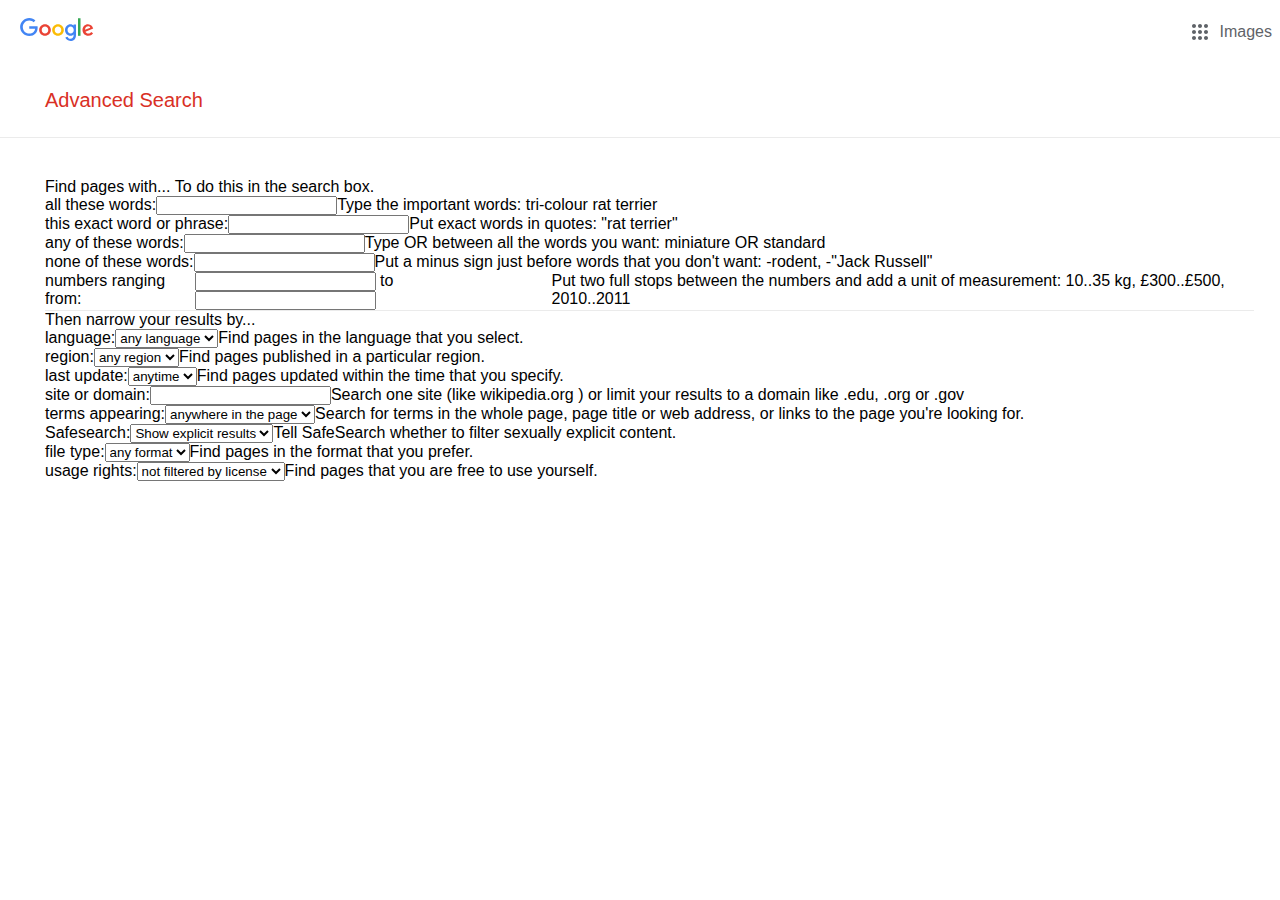
==== advanced.html @ 7a0cdf57 "starting advanced" ====
<!DOCTYPE html>
<html>
    <head>
        <meta charset="UTF8">
        <link rel="stylesheet" href="css/advanced.css">
        <title>Google Advanced Search</title>
    </head>
    <body>
        <header id="headerDiv">
            <div id="headerLogoDiv">
                <a href="index.html">
                    <svg xmlns="http://www.w3.org/2000/svg" width="74" height="24" viewBox="0 0 74 24">
                        <path fill="#4285F4" d="M9.24 8.19v2.46h5.88c-.18 1.38-.64 2.39-1.34 3.1-.86.86-2.2 1.8-4.54 1.8-3.62 0-6.45-2.92-6.45-6.54s2.83-6.54 6.45-6.54c1.95 0 3.38.77 4.43 1.76L15.4 2.5C13.94 1.08 11.98 0 9.24 0 4.28 0 .11 4.04.11 9s4.17 9 9.13 9c2.68 0 4.7-.88 6.28-2.52 1.62-1.62 2.13-3.91 2.13-5.75 0-.57-.04-1.1-.13-1.54H9.24z"/><path fill="#EA4335" d="M25 6.19c-3.21 0-5.83 2.44-5.83 5.81 0 3.34 2.62 5.81 5.83 5.81s5.83-2.46 5.83-5.81c0-3.37-2.62-5.81-5.83-5.81zm0 9.33c-1.76 0-3.28-1.45-3.28-3.52 0-2.09 1.52-3.52 3.28-3.52s3.28 1.43 3.28 3.52c0 2.07-1.52 3.52-3.28 3.52z"/><path fill="#4285F4" d="M53.58 7.49h-.09c-.57-.68-1.67-1.3-3.06-1.3C47.53 6.19 45 8.72 45 12c0 3.26 2.53 5.81 5.43 5.81 1.39 0 2.49-.62 3.06-1.32h.09v.81c0 2.22-1.19 3.41-3.1 3.41-1.56 0-2.53-1.12-2.93-2.07l-2.22.92c.64 1.54 2.33 3.43 5.15 3.43 2.99 0 5.52-1.76 5.52-6.05V6.49h-2.42v1zm-2.93 8.03c-1.76 0-3.1-1.5-3.1-3.52 0-2.05 1.34-3.52 3.1-3.52 1.74 0 3.1 1.5 3.1 3.54.01 2.03-1.36 3.5-3.1 3.5z"/><path fill="#FBBC05" d="M38 6.19c-3.21 0-5.83 2.44-5.83 5.81 0 3.34 2.62 5.81 5.83 5.81s5.83-2.46 5.83-5.81c0-3.37-2.62-5.81-5.83-5.81zm0 9.33c-1.76 0-3.28-1.45-3.28-3.52 0-2.09 1.52-3.52 3.28-3.52s3.28 1.43 3.28 3.52c0 2.07-1.52 3.52-3.28 3.52z"/><path fill="#34A853" d="M58 .24h2.51v17.57H58z"/><path fill="#EA4335" d="M68.26 15.52c-1.3 0-2.22-.59-2.82-1.76l7.77-3.21-.26-.66c-.48-1.3-1.96-3.7-4.97-3.7-2.99 0-5.48 2.35-5.48 5.81 0 3.26 2.46 5.81 5.76 5.81 2.66 0 4.2-1.63 4.84-2.57l-1.98-1.32c-.66.96-1.56 1.6-2.86 1.6zm-.18-7.15c1.03 0 1.91.53 2.2 1.28l-5.25 2.17c0-2.44 1.73-3.45 3.05-3.45z"/>
                    </svg>
                </a>
            </div>
            <div id="headerAccountDiv">
                <div id="gridDiv">
                    <svg focusable="false" viewBox="0 0 24 24">
                        <path d="M6,8c1.1,0 2,-0.9 2,-2s-0.9,-2 -2,-2 -2,0.9 -2,2 0.9,2 2,2zM12,20c1.1,0 2,-0.9 2,-2s-0.9,-2 -2,-2 -2,0.9 -2,2 0.9,2 2,2zM6,20c1.1,0 2,-0.9 2,-2s-0.9,-2 -2,-2 -2,0.9 -2,2 0.9,2 2,2zM6,14c1.1,0 2,-0.9 2,-2s-0.9,-2 -2,-2 -2,0.9 -2,2 0.9,2 2,2zM12,14c1.1,0 2,-0.9 2,-2s-0.9,-2 -2,-2 -2,0.9 -2,2 0.9,2 2,2zM16,6c0,1.1 0.9,2 2,2s2,-0.9 2,-2 -0.9,-2 -2,-2 -2,0.9 -2,2zM12,8c1.1,0 2,-0.9 2,-2s-0.9,-2 -2,-2 -2,0.9 -2,2 0.9,2 2,2zM18,14c1.1,0 2,-0.9 2,-2s-0.9,-2 -2,-2 -2,0.9 -2,2 0.9,2 2,2zM18,20c1.1,0 2,-0.9 2,-2s-0.9,-2 -2,-2 -2,0.9 -2,2 0.9,2 2,2z"></path>
                    </svg>
                </div>
                <div id="imagesLinkDiv">
                    <span>Images</span>
                </div>
            </div>
        </header>
        <div id="titleDiv">
            <label>Advanced Search</label>
        </div>
        <div class="dividerDiv"></div>
        <div id="bodyDiv">
            <form action="http://www.google.com/search" id="form" method="GET" name="f">
                <div id="headerRow" class="formRow">
                    <div class="labelColumn">
                        Find pages with...
                    </div>
                    <div class="labelColumn">&nbsp;</div>
                    <div class="labelColumn">
                        To do this in the search box.
                    </div>
                </div>
                <div class="formRow">
                    <div class="labelColumn">
                        all these words:
                    </div>
                    <div class="inputColumn">
                        <input type="text">
                    </div>
                    <div class="helperColumn">
                        Type the important words: tri-colour rat terrier
                    </div>
                </div>
                <div class="formRow">
                    <div class="labelColumn">
                        this exact word or phrase:
                    </div>
                    <div class="inputColumn">
                        <input type="text">
                    </div>
                    <div class="helperColumn">
                        Put exact words in quotes: "rat terrier"
                    </div>
                </div>
                <div class="formRow">
                    <div class="labelColumn">
                        any of these words:
                    </div>
                    <div class="inputColumn">
                        <input type="text">
                    </div>
                    <div class="helperColumn">
                        Type OR between all the words you want: miniature OR standard
                    </div>
                </div>
                <div class="formRow">
                    <div class="labelColumn">
                        none of these words:
                    </div>
                    <div class="inputColumn">
                        <input type="text">
                    </div>
                    <div class="helperColumn">
                        Put a minus sign just before words that you don't want: -rodent, -"Jack Russell"
                    </div>
                </div>
                <div class="formRow">
                    <div class="labelColumn">
                        numbers ranging from:
                    </div>
                    <div class="inputColumn">
                        <input type="text"> to <input type="text">
                    </div>
                    <div class="helperColumn">
                        Put two full stops between the numbers and add a unit of measurement: 10..35 kg, £300..£500, 2010..2011
                    </div>
                </div>
                <div class="dividerDiv"></div>
                <div id="headerRow" class="formRow">
                    <div class="labelColumn">
                        Then narrow your results by...
                    </div>
                    <div class="labelColumn">&nbsp;</div>
                    <div class="labelColumn">&nbsp;</div>
                </div>
                <div class="formRow">
                    <div class="labelColumn">
                        language:
                    </div>
                    <div class="inputColumn">
                        <select>
                            <option>any language</option>
                        </select>
                    </div>
                    <div class="helperColumn">
                        Find pages in the language that you select.
                    </div>
                </div>
                <div class="formRow">
                    <div class="labelColumn">
                        region:
                    </div>
                    <div class="inputColumn">
                        <select>
                            <option>any region</option>
                        </select>
                    </div>
                    <div class="helperColumn">
                        Find pages published in a particular region.
                    </div>
                </div>
                <div class="formRow">
                    <div class="labelColumn">
                        last update:
                    </div>
                    <div class="inputColumn">
                        <select>
                            <option>anytime</option>
                        </select>
                    </div>
                    <div class="helperColumn">
                        Find pages updated within the time that you specify.
                    </div>
                </div>
                <div class="formRow">
                    <div class="labelColumn">
                        site or domain:
                    </div>
                    <div class="inputColumn">
                        <input type="text">
                    </div>
                    <div class="helperColumn">
                        Search one site (like wikipedia.org ) or limit your results to a domain like .edu, .org or .gov
                    </div>
                </div>
                <div class="formRow">
                    <div class="labelColumn">
                        terms appearing:
                    </div>
                    <div class="inputColumn">
                        <select>
                            <option>anywhere in the page</option>
                        </select>
                    </div>
                    <div class="helperColumn">
                        Search for terms in the whole page, page title or web address, or links to the page you're looking for.
                    </div>
                </div>
                <div class="formRow">
                    <div class="labelColumn">
                        Safesearch:
                    </div>
                    <div class="inputColumn">
                        <select>
                            <option>Show explicit results</option>
                        </select>
                    </div>
                    <div class="helperColumn">
                        Tell SafeSearch whether to filter sexually explicit content.
                    </div>
                </div>
                <div class="formRow">
                    <div class="labelColumn">
                        file type:
                    </div>
                    <div class="inputColumn">
                        <select>
                            <option>any format</option>
                        </select>
                    </div>
                    <div class="helperColumn">
                        Find pages in the format that you prefer.
                    </div>
                </div>
                <div class="formRow">
                    <div class="labelColumn">
                        usage rights:
                    </div>
                    <div class="inputColumn">
                        <select>
                            <option>not filtered by license</option>
                        </select>
                    </div>
                    <div class="helperColumn">
                        Find pages that you are free to use yourself.
                    </div>
                </div>
            </form>
            <div id="hintsDiv"></div>
        </div>
    </body>
</html>
---- css/advanced.css ----
* {
    box-sizing: border-box;
    margin: 0px;
    padding: 0px;
    font-family: Arial, Helvetica, sans-serif;
}

body {
    min-height: 100%;
}

#headerDiv {
    display: flex;
    align-items: center;
    width: 100%;
    padding: 8px;
}

#headerLogoDiv {
    flex: 1 1 auto;
    display: flex;
    align-items: center;
    overflow: hidden;
    height: 48px;
    padding-left: 12px;
    padding-right: 30px;
}

#headerAccountDiv {
    flex: 0 0 auto;
    padding-left: 30px;
    justify-content: flex-end;
    display: flex;
    align-items: center;
    color: #5f6368;
}

#gridDiv {
    width: 40px;
    height: 40px;
    padding: 8px;
    fill: currentColor;
}

#titleDiv {
    color: #d93025;
    font-size: 20px;
    margin: 25px 45px;
}

.dividerDiv {
    border-bottom: 1px solid #ebebeb;
}

#bodyDiv {
    margin: 40px 2% 0 45px;
}

#form {
    display: flex;
    flex-direction: column;
}

.formRow {
    display: flex;
    flex-direction: row;
}
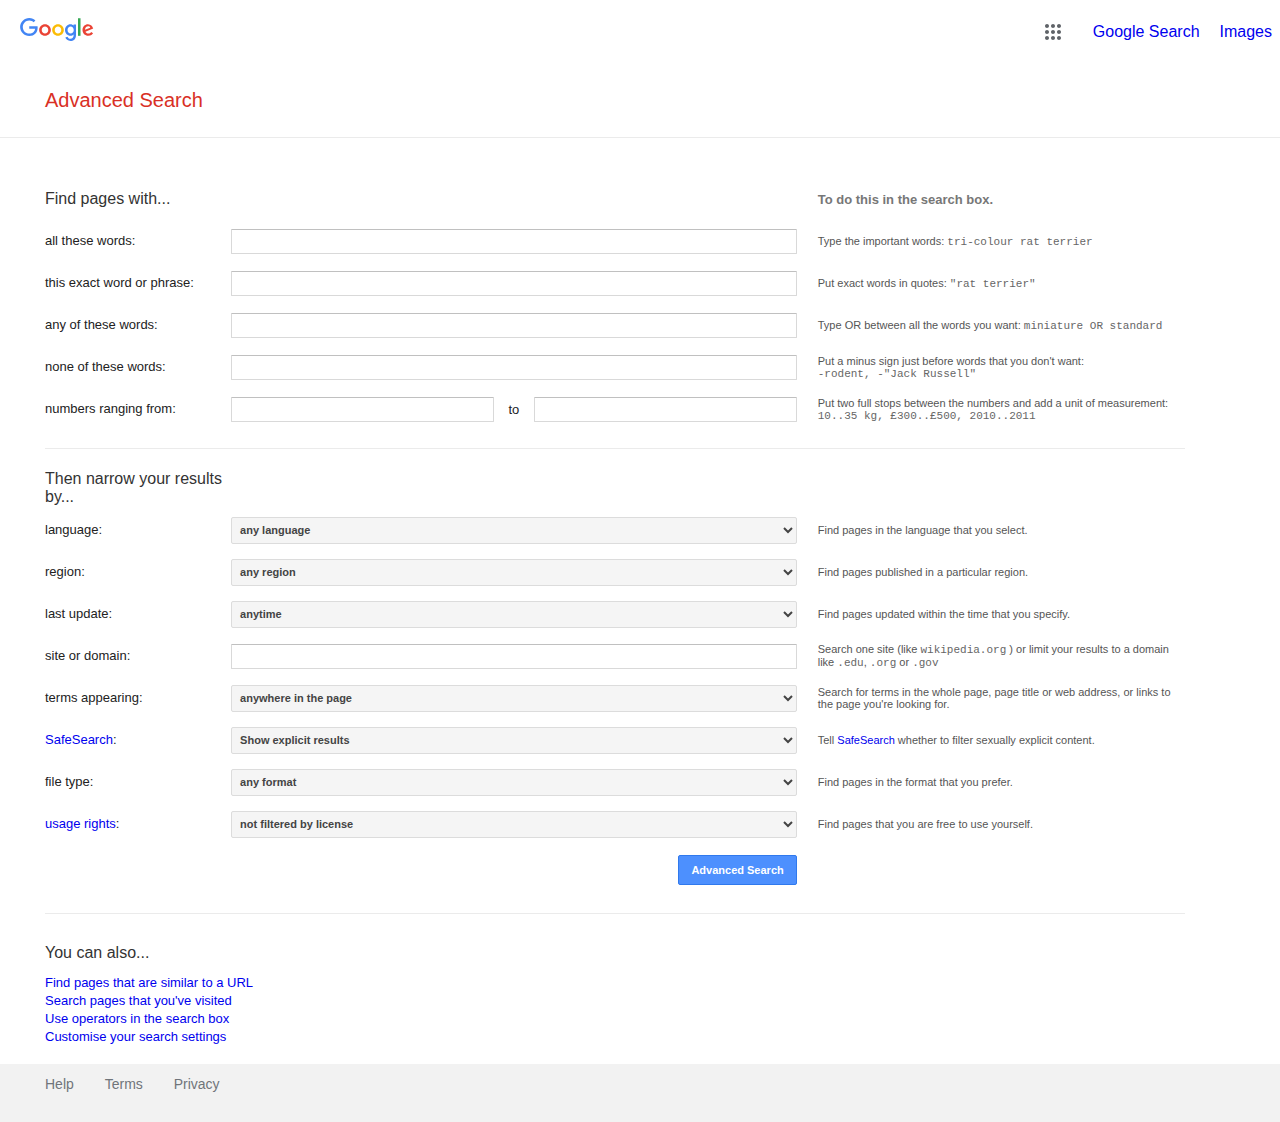
==== commit adbdd794: "finished up" ====
--- a/advanced.html
+++ b/advanced.html
@@ -20,8 +20,11 @@
                         <path d="M6,8c1.1,0 2,-0.9 2,-2s-0.9,-2 -2,-2 -2,0.9 -2,2 0.9,2 2,2zM12,20c1.1,0 2,-0.9 2,-2s-0.9,-2 -2,-2 -2,0.9 -2,2 0.9,2 2,2zM6,20c1.1,0 2,-0.9 2,-2s-0.9,-2 -2,-2 -2,0.9 -2,2 0.9,2 2,2zM6,14c1.1,0 2,-0.9 2,-2s-0.9,-2 -2,-2 -2,0.9 -2,2 0.9,2 2,2zM12,14c1.1,0 2,-0.9 2,-2s-0.9,-2 -2,-2 -2,0.9 -2,2 0.9,2 2,2zM16,6c0,1.1 0.9,2 2,2s2,-0.9 2,-2 -0.9,-2 -2,-2 -2,0.9 -2,2zM12,8c1.1,0 2,-0.9 2,-2s-0.9,-2 -2,-2 -2,0.9 -2,2 0.9,2 2,2zM18,14c1.1,0 2,-0.9 2,-2s-0.9,-2 -2,-2 -2,0.9 -2,2 0.9,2 2,2zM18,20c1.1,0 2,-0.9 2,-2s-0.9,-2 -2,-2 -2,0.9 -2,2 0.9,2 2,2z"></path>
                     </svg>
                 </div>
+                <div>
+                    <span><a href="index.html">Google Search</a></span>
+                </div>
                 <div id="imagesLinkDiv">
-                    <span>Images</span>
+                    <span><a href="images.html">Images</a></span>
                 </div>
             </div>
         </header>
@@ -32,181 +35,216 @@
         <div id="bodyDiv">
             <form action="http://www.google.com/search" id="form" method="GET" name="f">
                 <div id="headerRow" class="formRow">
-                    <div class="labelColumn">
+                    <div class="labelColumn labelColumnHeader">
                         Find pages with...
                     </div>
+                    <div class="inputColumn">&nbsp;</div>
+                    <div class="helperColumn helperColumnHeader">
+                        To do this in the search box.
+                    </div>
+                </div>
+                <div class="formRow">
+                    <div class="labelColumn">
+                        all these words:
+                    </div>
+                    <div class="inputColumn">
+                        <input type="text" name="as_q">
+                    </div>
+                    <div class="helperColumn">
+                        Type the important words: <span class="monotype">tri-colour rat terrier</span>
+                    </div>
+                </div>
+                <div class="formRow">
+                    <div class="labelColumn">
+                        this exact word or phrase:
+                    </div>
+                    <div class="inputColumn">
+                        <input type="text" name="as_eqp">
+                    </div>
+                    <div class="helperColumn">
+                        Put exact words in quotes: <span class="monotype">"rat terrier"</span>
+                    </div>
+                </div>
+                <div class="formRow">
+                    <div class="labelColumn">
+                        any of these words:
+                    </div>
+                    <div class="inputColumn">
+                        <input type="text" name="as_oq">
+                    </div>
+                    <div class="helperColumn">
+                        Type OR between all the words you want: <span class="monotype">miniature OR standard</span>
+                    </div>
+                </div>
+                <div class="formRow">
+                    <div class="labelColumn">
+                        none of these words:
+                    </div>
+                    <div class="inputColumn">
+                        <input type="text" name="as_eq">
+                    </div>
+                    <div class="helperColumn">
+                        Put a minus sign just before words that you don't want: <span class="monotype">-rodent, -"Jack Russell"</span>
+                    </div>
+                </div>
+                <div class="formRow">
+                    <div class="labelColumn">
+                        numbers ranging from:
+                    </div>
+                    <div class="inputColumn">
+                        <div id="rangeInputContainer">
+                            <div class="rangeCell">
+                                <input type="text">
+                            </div>
+                            <div class="rangeCell">
+                                to
+                            </div>
+                            <div class="rangeCell">
+                                <input type="text">
+                            </div>
+                        </div>
+                    </div>
+                    <div class="helperColumn">
+                        Put two full stops between the numbers and add a unit of measurement: <span class="monotype">10..35 kg, £300..£500, 2010..2011</span>
+                    </div>
+                </div>
+                <div class="dividerDiv" style="margin: 18px 0px;"></div>
+                <div id="headerRow" class="formRow">
+                    <div class="labelColumn labelColumnHeader">
+                        Then narrow your results by...
+                    </div>
+                    <div class="inputColumn">&nbsp;</div>
+                    <div class="helperColumn">&nbsp;</div>
+                </div>
+                <div class="formRow">
+                    <div class="labelColumn">
+                        <label for="languageSelect">language:</label>
+                    </div>
+                    <div class="inputColumn">
+                        <select id="languageSelect">
+                            <option>any language</option>
+                        </select>
+                    </div>
+                    <div class="helperColumn">
+                        Find pages in the language that you select.
+                    </div>
+                </div>
+                <div class="formRow">
+                    <div class="labelColumn">
+                        region:
+                    </div>
+                    <div class="inputColumn">
+                        <select>
+                            <option>any region</option>
+                        </select>
+                    </div>
+                    <div class="helperColumn">
+                        Find pages published in a particular region.
+                    </div>
+                </div>
+                <div class="formRow">
+                    <div class="labelColumn">
+                        last update:
+                    </div>
+                    <div class="inputColumn">
+                        <select>
+                            <option>anytime</option>
+                        </select>
+                    </div>
+                    <div class="helperColumn">
+                        Find pages updated within the time that you specify.
+                    </div>
+                </div>
+                <div class="formRow">
+                    <div class="labelColumn">
+                        site or domain:
+                    </div>
+                    <div class="inputColumn">
+                        <input type="text">
+                    </div>
+                    <div class="helperColumn">
+                        Search one site (like <span class="monotype">wikipedia.org</span> ) or limit your results to a domain like <span class="monotype">.edu</span>, <span class="monotype">.org</span> or <span class="monotype">.gov</span>
+                    </div>
+                </div>
+                <div class="formRow">
+                    <div class="labelColumn">
+                        terms appearing:
+                    </div>
+                    <div class="inputColumn">
+                        <select>
+                            <option>anywhere in the page</option>
+                        </select>
+                    </div>
+                    <div class="helperColumn">
+                        Search for terms in the whole page, page title or web address, or links to the page you're looking for.
+                    </div>
+                </div>
+                <div class="formRow">
+                    <div class="labelColumn">
+                        <a href="https://support.google.com/websearch?p=adv_safesearch&amp;hl=en">SafeSearch</a>:
+                    </div>
+                    <div class="inputColumn">
+                        <select>
+                            <option>Show explicit results</option>
+                        </select>
+                    </div>
+                    <div class="helperColumn">
+                        Tell <a href="https://support.google.com/websearch?p=adv_safesearch&amp;hl=en">SafeSearch</a> whether to filter sexually explicit content.
+                    </div>
+                </div>
+                <div class="formRow">
+                    <div class="labelColumn">
+                        file type:
+                    </div>
+                    <div class="inputColumn">
+                        <select>
+                            <option>any format</option>
+                        </select>
+                    </div>
+                    <div class="helperColumn">
+                        Find pages in the format that you prefer.
+                    </div>
+                </div>
+                <div class="formRow">
+                    <div class="labelColumn">
+                        <a href="https://support.google.com/websearch?p=ws_images_usagerights&amp;hl=en">usage rights</a>:
+                    </div>
+                    <div class="inputColumn">
+                        <select>
+                            <option>not filtered by license</option>
+                        </select>
+                    </div>
+                    <div class="helperColumn">
+                        Find pages that you are free to use yourself.
+                    </div>
+                </div>
+                <div class="formRow">
                     <div class="labelColumn">&nbsp;</div>
-                    <div class="labelColumn">
-                        To do this in the search box.
-                    </div>
-                </div>
-                <div class="formRow">
-                    <div class="labelColumn">
-                        all these words:
-                    </div>
-                    <div class="inputColumn">
-                        <input type="text">
-                    </div>
-                    <div class="helperColumn">
-                        Type the important words: tri-colour rat terrier
-                    </div>
-                </div>
-                <div class="formRow">
-                    <div class="labelColumn">
-                        this exact word or phrase:
-                    </div>
-                    <div class="inputColumn">
-                        <input type="text">
-                    </div>
-                    <div class="helperColumn">
-                        Put exact words in quotes: "rat terrier"
-                    </div>
-                </div>
-                <div class="formRow">
-                    <div class="labelColumn">
-                        any of these words:
-                    </div>
-                    <div class="inputColumn">
-                        <input type="text">
-                    </div>
-                    <div class="helperColumn">
-                        Type OR between all the words you want: miniature OR standard
-                    </div>
-                </div>
-                <div class="formRow">
-                    <div class="labelColumn">
-                        none of these words:
-                    </div>
-                    <div class="inputColumn">
-                        <input type="text">
-                    </div>
-                    <div class="helperColumn">
-                        Put a minus sign just before words that you don't want: -rodent, -"Jack Russell"
-                    </div>
-                </div>
-                <div class="formRow">
-                    <div class="labelColumn">
-                        numbers ranging from:
-                    </div>
-                    <div class="inputColumn">
-                        <input type="text"> to <input type="text">
-                    </div>
-                    <div class="helperColumn">
-                        Put two full stops between the numbers and add a unit of measurement: 10..35 kg, £300..£500, 2010..2011
-                    </div>
-                </div>
-                <div class="dividerDiv"></div>
-                <div id="headerRow" class="formRow">
-                    <div class="labelColumn">
-                        Then narrow your results by...
-                    </div>
-                    <div class="labelColumn">&nbsp;</div>
-                    <div class="labelColumn">&nbsp;</div>
-                </div>
-                <div class="formRow">
-                    <div class="labelColumn">
-                        language:
-                    </div>
-                    <div class="inputColumn">
-                        <select>
-                            <option>any language</option>
-                        </select>
-                    </div>
-                    <div class="helperColumn">
-                        Find pages in the language that you select.
-                    </div>
-                </div>
-                <div class="formRow">
-                    <div class="labelColumn">
-                        region:
-                    </div>
-                    <div class="inputColumn">
-                        <select>
-                            <option>any region</option>
-                        </select>
-                    </div>
-                    <div class="helperColumn">
-                        Find pages published in a particular region.
-                    </div>
-                </div>
-                <div class="formRow">
-                    <div class="labelColumn">
-                        last update:
-                    </div>
-                    <div class="inputColumn">
-                        <select>
-                            <option>anytime</option>
-                        </select>
-                    </div>
-                    <div class="helperColumn">
-                        Find pages updated within the time that you specify.
-                    </div>
-                </div>
-                <div class="formRow">
-                    <div class="labelColumn">
-                        site or domain:
-                    </div>
-                    <div class="inputColumn">
-                        <input type="text">
-                    </div>
-                    <div class="helperColumn">
-                        Search one site (like wikipedia.org ) or limit your results to a domain like .edu, .org or .gov
-                    </div>
-                </div>
-                <div class="formRow">
-                    <div class="labelColumn">
-                        terms appearing:
-                    </div>
-                    <div class="inputColumn">
-                        <select>
-                            <option>anywhere in the page</option>
-                        </select>
-                    </div>
-                    <div class="helperColumn">
-                        Search for terms in the whole page, page title or web address, or links to the page you're looking for.
-                    </div>
-                </div>
-                <div class="formRow">
-                    <div class="labelColumn">
-                        Safesearch:
-                    </div>
-                    <div class="inputColumn">
-                        <select>
-                            <option>Show explicit results</option>
-                        </select>
-                    </div>
-                    <div class="helperColumn">
-                        Tell SafeSearch whether to filter sexually explicit content.
-                    </div>
-                </div>
-                <div class="formRow">
-                    <div class="labelColumn">
-                        file type:
-                    </div>
-                    <div class="inputColumn">
-                        <select>
-                            <option>any format</option>
-                        </select>
-                    </div>
-                    <div class="helperColumn">
-                        Find pages in the format that you prefer.
-                    </div>
-                </div>
-                <div class="formRow">
-                    <div class="labelColumn">
-                        usage rights:
-                    </div>
-                    <div class="inputColumn">
-                        <select>
-                            <option>not filtered by license</option>
-                        </select>
-                    </div>
-                    <div class="helperColumn">
-                        Find pages that you are free to use yourself.
-                    </div>
+                    <div class="inputColumn">
+                        <input type="submit" value="Advanced Search" id="submitButton">
+                    </div>
+                    <div class="helperColumn">&nbsp;</div>
                 </div>
             </form>
-            <div id="hintsDiv"></div>
+            <div class="dividerDiv" style="margin: 18px 0px;"></div>
+            <div class="formRow">
+                <div class="labelColumn labelColumnHeader">You can also...</div>
+                <div class="inputColumn">&nbsp;</div>
+                <div class="helperColumn">&nbsp;</div>
+            </div>
+            <div id="linksDiv" class="labelColumn">
+                <div style="clear:both"><a href="https://support.google.com/websearch?p=adv_pages_similar&amp;hl=en">Find pages that are similar to a URL</a></div>
+                <div><a href="https://support.google.com/websearch?p=adv_pages_visited&amp;hl=en">Search pages that you've visited</a></div>
+                <div><a href="https://support.google.com/websearch?p=adv_operators&amp;hl=en">Use operators in the search box</a></div>
+                <div><a href="/preferences?hl=en-NL">Customise your search settings</a></div>
+            </div>
+        </div>
+    </div>
+    <footer id="footer">
+        <div id="footerLinksContainer">
+            <div>Help</div>
+            <div>Terms</div>
+            <div>Privacy</div>
         </div>
     </body>
 </html>--- a/css/advanced.css
+++ b/css/advanced.css
@@ -3,6 +3,7 @@
     margin: 0px;
     padding: 0px;
     font-family: Arial, Helvetica, sans-serif;
+    text-decoration: none;
 }
 
 body {
@@ -35,6 +36,10 @@
     color: #5f6368;
 }
 
+#headerAccountDiv span {
+    padding-left: 20px;
+}
+
 #gridDiv {
     width: 40px;
     height: 40px;
@@ -54,6 +59,9 @@
 
 #bodyDiv {
     margin: 40px 2% 0 45px;
+    max-width: 1140px;
+    min-width: 200px;
+    width: 96%;
 }
 
 #form {
@@ -62,6 +70,155 @@
 }
 
 .formRow {
-    display: flex;
+    display: table;
     flex-direction: row;
+    width: 100%;
+}
+
+.labelColumn {
+    min-width: 137px;
+    width: 16%;
+    height: 42px;
+    font-size: 13px;
+    color: #222;
+    display: table-cell;
+    vertical-align: middle;
+    line-height: 18px;
+}
+
+.inputColumn {
+    min-width: 167px;
+    width: 50%;
+    min-height: 41px;
+    padding-right: 16px;
+    display: table-cell;
+    vertical-align: middle;
+}
+
+.inputColumn input[type="text"] {
+    width: 100%;
+    text-align: left;
+    border-radius: 1px;
+    border: 1pt solid #d9d9d9;
+    border-top: 1px solid #c0c0c0;
+    font-size: 13px;
+    height: 25px;
+    padding: 1px 8px;
+}
+
+.inputColumn input[type="text"]:focus {
+    box-shadow: inset 0 1px 2px rgba(0, 0, 0, 0.3);
+    border: 1px solid #4d90fe;
+    outline: none;
+}
+
+.helperColumn {
+    width: 32%;
+    height: 30px;
+    display: table-cell;
+    vertical-align: middle;
+    min-width: 160px;
+    margin: 0px 0px 8px 1%;
+    color: #555;
+    font-size: 11px;
+    padding-left: 5px;
+}
+
+.labelColumnHeader {
+    font-size: 16px;
+    font-weight: 500;
+    color: #333;
+}
+
+.helperColumnHeader {
+    font-size: 13px;
+    font-weight: 700;
+    color: #777;
+    padding-left: 5px;
+}
+
+#rangeInputContainer {
+    display: table;
+    width: 100%;
+}
+
+.rangeCell {
+    display: table-cell;
+}
+
+.rangeCell:nth-child(even) {
+    width: 40px;
+    padding-right: 6px;
+    padding-left: 6px;
+    text-align: center;
+    font-size: 13px;
+    color: #202124;
+}
+
+.monotype {
+    color: #666;
+    font-family: monospace;
+    font-size: 11px;
+    white-space: pre;
+}
+
+a:visited {
+    color: #12c;
+}
+
+.inputColumn select {
+    width: 100%;
+    height: 27px;
+    text-indent: 4px;
+    border-radius: 2px;
+    background-color: #f5f5f5;
+    border: 1px solid #dcdcdc;
+    color: #444;
+    font-size: 11px;
+    font-weight: bold;
+    line-height: 27px;
+    list-style: none;
+    outline: none;
+}
+
+.inputColumn select:focus {
+    border-color: #4d90fe;
+}
+
+#submitButton {
+    float: right;
+    background-color: #4d90fe;
+    border: 1px solid #3079ed;
+    color: #fff;
+    border-radius: 2px;
+    font-size: 11px;
+    font-weight: bold;
+    text-align: center;
+    outline: 0;
+    background-image: -moz-linear-gradient(top,#4d90fe,#4787ed);
+    padding: 0px 12px;
+    margin: 10px 0px;
+    height: 30px !important;
+}
+
+#linksDiv {
+    padding-bottom: 18px;
+}
+
+footer {
+    width: 100%;
+    background-color: #f2f2f2;
+    line-height: 40px;
+    padding-bottom: 18px;
+    font-size: 14px;
+}
+
+#footerLinksContainer {
+    margin-left: 45px;
+}
+
+footer div {
+    padding-right: 27px;
+    color: #70757a;
+    display: inline-block;
 }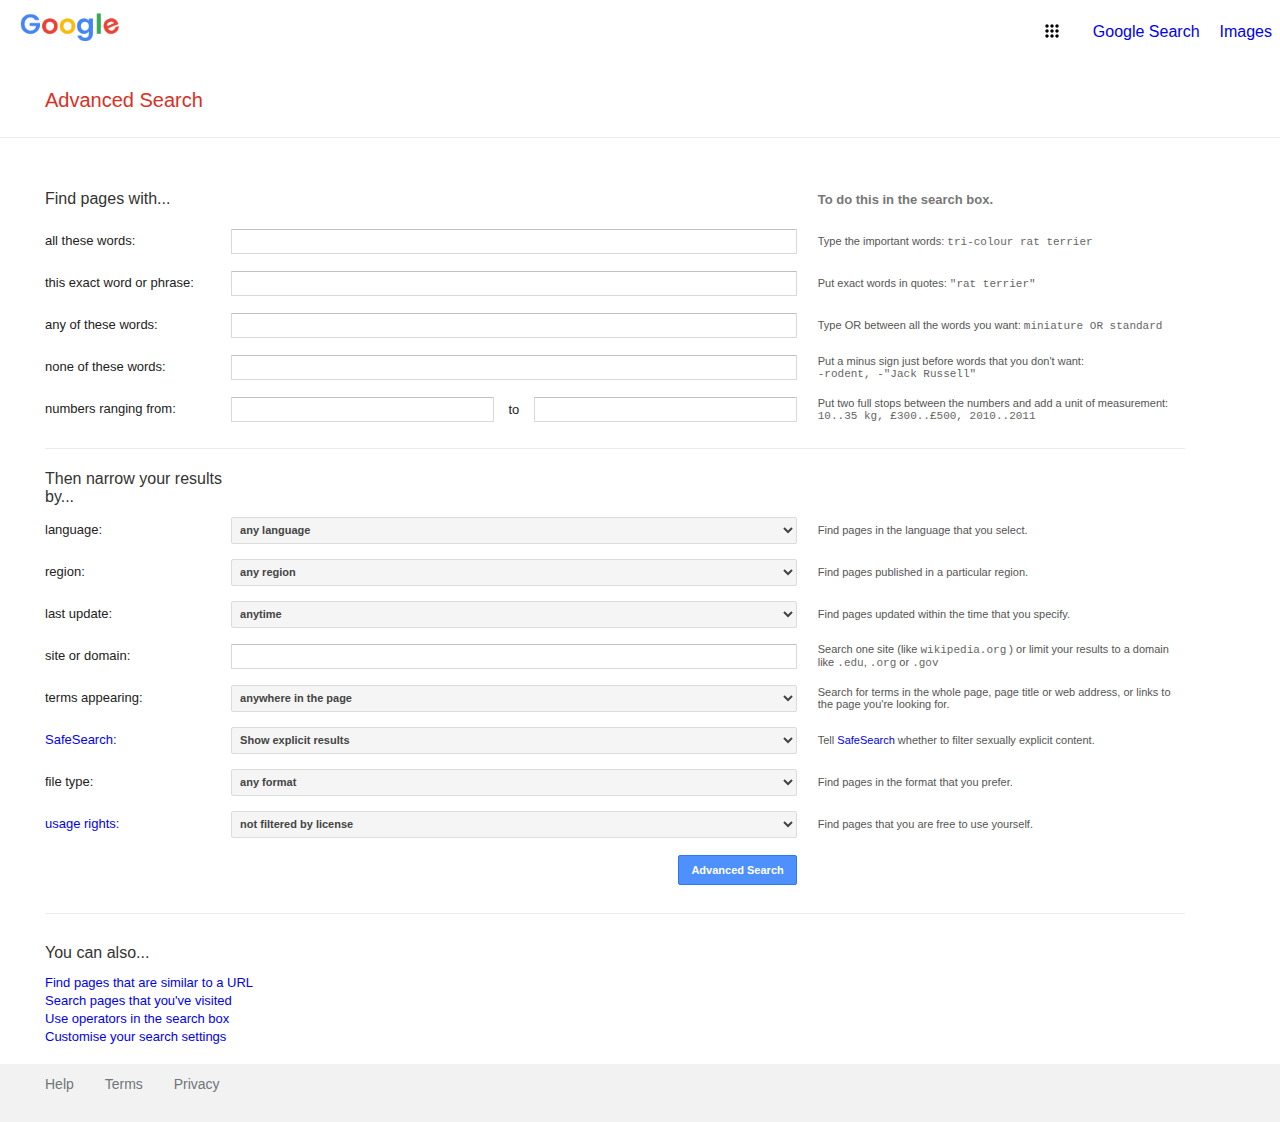
==== commit 24df5970: "redid logos and icons" ====
--- a/advanced.html
+++ b/advanced.html
@@ -9,16 +9,12 @@
         <header id="headerDiv">
             <div id="headerLogoDiv">
                 <a href="index.html">
-                    <svg xmlns="http://www.w3.org/2000/svg" width="74" height="24" viewBox="0 0 74 24">
-                        <path fill="#4285F4" d="M9.24 8.19v2.46h5.88c-.18 1.38-.64 2.39-1.34 3.1-.86.86-2.2 1.8-4.54 1.8-3.62 0-6.45-2.92-6.45-6.54s2.83-6.54 6.45-6.54c1.95 0 3.38.77 4.43 1.76L15.4 2.5C13.94 1.08 11.98 0 9.24 0 4.28 0 .11 4.04.11 9s4.17 9 9.13 9c2.68 0 4.7-.88 6.28-2.52 1.62-1.62 2.13-3.91 2.13-5.75 0-.57-.04-1.1-.13-1.54H9.24z"/><path fill="#EA4335" d="M25 6.19c-3.21 0-5.83 2.44-5.83 5.81 0 3.34 2.62 5.81 5.83 5.81s5.83-2.46 5.83-5.81c0-3.37-2.62-5.81-5.83-5.81zm0 9.33c-1.76 0-3.28-1.45-3.28-3.52 0-2.09 1.52-3.52 3.28-3.52s3.28 1.43 3.28 3.52c0 2.07-1.52 3.52-3.28 3.52z"/><path fill="#4285F4" d="M53.58 7.49h-.09c-.57-.68-1.67-1.3-3.06-1.3C47.53 6.19 45 8.72 45 12c0 3.26 2.53 5.81 5.43 5.81 1.39 0 2.49-.62 3.06-1.32h.09v.81c0 2.22-1.19 3.41-3.1 3.41-1.56 0-2.53-1.12-2.93-2.07l-2.22.92c.64 1.54 2.33 3.43 5.15 3.43 2.99 0 5.52-1.76 5.52-6.05V6.49h-2.42v1zm-2.93 8.03c-1.76 0-3.1-1.5-3.1-3.52 0-2.05 1.34-3.52 3.1-3.52 1.74 0 3.1 1.5 3.1 3.54.01 2.03-1.36 3.5-3.1 3.5z"/><path fill="#FBBC05" d="M38 6.19c-3.21 0-5.83 2.44-5.83 5.81 0 3.34 2.62 5.81 5.83 5.81s5.83-2.46 5.83-5.81c0-3.37-2.62-5.81-5.83-5.81zm0 9.33c-1.76 0-3.28-1.45-3.28-3.52 0-2.09 1.52-3.52 3.28-3.52s3.28 1.43 3.28 3.52c0 2.07-1.52 3.52-3.28 3.52z"/><path fill="#34A853" d="M58 .24h2.51v17.57H58z"/><path fill="#EA4335" d="M68.26 15.52c-1.3 0-2.22-.59-2.82-1.76l7.77-3.21-.26-.66c-.48-1.3-1.96-3.7-4.97-3.7-2.99 0-5.48 2.35-5.48 5.81 0 3.26 2.46 5.81 5.76 5.81 2.66 0 4.2-1.63 4.84-2.57l-1.98-1.32c-.66.96-1.56 1.6-2.86 1.6zm-.18-7.15c1.03 0 1.91.53 2.2 1.28l-5.25 2.17c0-2.44 1.73-3.45 3.05-3.45z"/>
-                    </svg>
+                    <img src="images/logo.png" style="position: relative; top: 0px; left: 0px; width: 100px;">
                 </a>
             </div>
             <div id="headerAccountDiv">
                 <div id="gridDiv">
-                    <svg focusable="false" viewBox="0 0 24 24">
-                        <path d="M6,8c1.1,0 2,-0.9 2,-2s-0.9,-2 -2,-2 -2,0.9 -2,2 0.9,2 2,2zM12,20c1.1,0 2,-0.9 2,-2s-0.9,-2 -2,-2 -2,0.9 -2,2 0.9,2 2,2zM6,20c1.1,0 2,-0.9 2,-2s-0.9,-2 -2,-2 -2,0.9 -2,2 0.9,2 2,2zM6,14c1.1,0 2,-0.9 2,-2s-0.9,-2 -2,-2 -2,0.9 -2,2 0.9,2 2,2zM12,14c1.1,0 2,-0.9 2,-2s-0.9,-2 -2,-2 -2,0.9 -2,2 0.9,2 2,2zM16,6c0,1.1 0.9,2 2,2s2,-0.9 2,-2 -0.9,-2 -2,-2 -2,0.9 -2,2zM12,8c1.1,0 2,-0.9 2,-2s-0.9,-2 -2,-2 -2,0.9 -2,2 0.9,2 2,2zM18,14c1.1,0 2,-0.9 2,-2s-0.9,-2 -2,-2 -2,0.9 -2,2 0.9,2 2,2zM18,20c1.1,0 2,-0.9 2,-2s-0.9,-2 -2,-2 -2,0.9 -2,2 0.9,2 2,2z"></path>
-                    </svg>
+                    <img src="images/dots.png">
                 </div>
                 <div>
                     <span><a href="index.html">Google Search</a></span>
